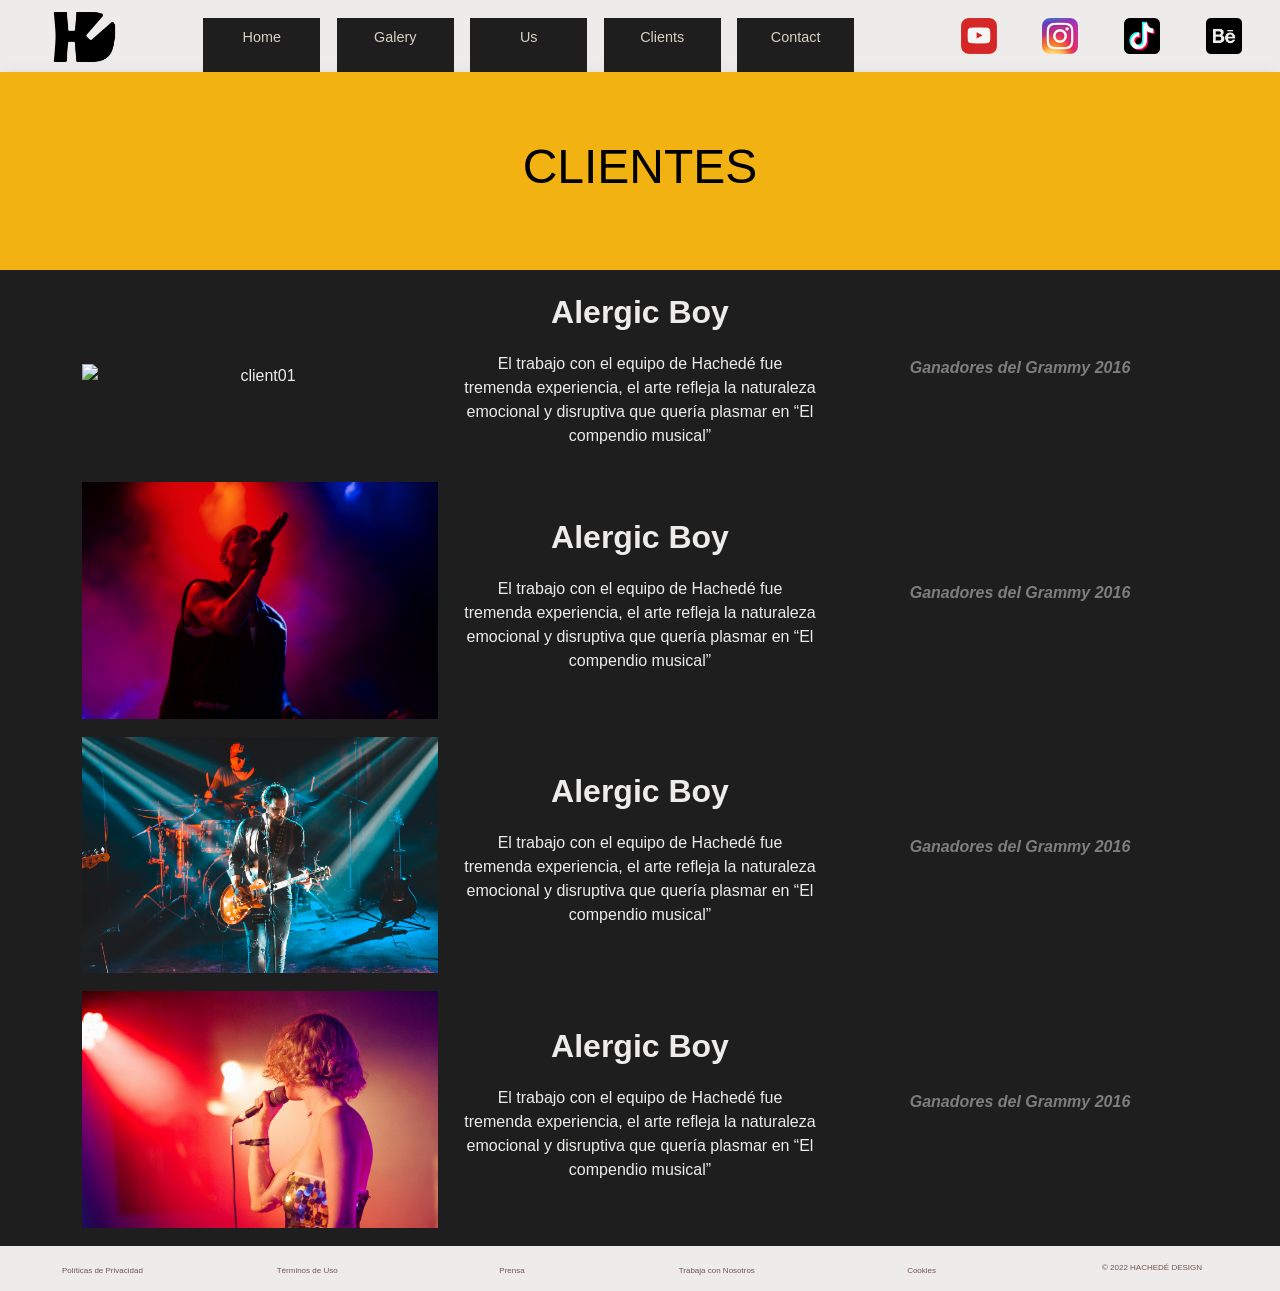
==== html/clients.html @ da728902 "version04" ====
<!DOCTYPE html>
<html lang="en">
<head>
    <meta charset="UTF-8">
    <meta http-equiv="X-UA-Compatible" content="IE=edge">
    <meta name="viewport" content="width=device-width, initial-scale=1.0">
    <link href="https://cdn.jsdelivr.net/npm/bootstrap@5.2.0/dist/css/bootstrap.min.css" rel="stylesheet" integrity="sha384-gH2yIJqKdNHPEq0n4Mqa/HGKIhSkIHeL5AyhkYV8i59U5AR6csBvApHHNl/vI1Bx" crossorigin="anonymous">
    <link rel="stylesheet" href="../css/style.css">
    <title>Clients</title>
</head>
<body>
    <div class="grid_client">

        <!-- Inicio del encabezado (Logo + Nav + RRSS) --> 
    
        <header class="client_header">
            <nav class="nav">
                <div class="div_nav">
                    <div class="div_logo">
                        <a href="../index.html">
                            <img src="../img/logo.png" alt="logo" >
                        </a>
                    </div>
                    <div class="div_links">
                        <ul class="list_links">
                            <li>
                                <a href="../index.html">Home</a>
                            </li>
                            <li>
                                <a href="galery.html">Galery</a>
                            </li>
                            <li>
                                <a href="us.html">Us</a>
                            </li>
                            <li>
                                <a href="clients.html">Clients</a>
                            </li>
                            <li>
                                <a href="contact.html">Contact</a>
                            </li>
                        </ul>
                    </div>
                    <div class="div_rrss">
                        <ul>
                            <li>
                                <a href="#">
                                    <img src="../img/youtube_icon.png" alt="youtube_icon">
                                </a>
                            </li>
                            <li>
                                <a href="#">
                                    <img src="../img/instagram_icon.png" alt="instagram_icon">
                                </a>
                            </li>
                            <li>
                                <a href="#">
                                    <img src="../img/tiktok_icon.png" alt="tiktok_icon">
                                </a>
                            </li>
                            <li>
                                <a href="#">
                                    <img src="../img/behance_icon.png" alt="behance_icon">
                                </a>
                            </li>
                        </ul>
                    </div>
                </div>
            </nav>
        </header>
      
        <!-- Final del encabezado (Logo + Nav + RRSS) --> 
        <!-- Inicio del contenido de la página --> 

        <main class="client_main">
            <div class="main_client_div">
                <div class="client_title_div">
                    <h2>CLIENTES</h2>
                </div>
                <div class="client_principal_div">
                    <div class="container text-center">
                        <div class="row">
                          <div class="col-4">
                            <img src="../img/client01_img01.jpg" class="clientimg" alt="client01">
                          </div>
                          <div class="col-4">
                            <p class="client01_title">Alergic Boy</p>
                            <p class="client01_description">
                                El trabajo con el equipo de Hachedé fue tremenda experiencia, 
                                el arte refleja la naturaleza emocional y disruptiva que quería plasmar 
                                en “El compendio musical”
                            </p>
                          </div>
                          <div class="col-4">
                            <p class="client_premiation">
                                Ganadores del Grammy 2016
                            </p>
                          </div>
                        </div>
                        <div class="row">
                            <div class="col">
                                <img src="../img/client02_img01.jpg" class="clientimg" alt="client02">
                            </div>
                            <div class="col">
                                <p class="client01_title">Alergic Boy</p>
                                <p class="client01_description">
                                    El trabajo con el equipo de Hachedé fue tremenda experiencia, 
                                    el arte refleja la naturaleza emocional y disruptiva que quería plasmar 
                                    en “El compendio musical”
                                </p>
                            </div>
                            <div class="col">
                                <p class="client_premiation">
                                    Ganadores del Grammy 2016
                                </p>
                            </div>
                        </div>
                        <div class="row">
                            <div class="col">
                                <img src="../img/client03_img01.jpg" class="clientimg" alt="client03">
                            </div>
                            <div class="col">
                                <p class="client01_title">Alergic Boy</p>
                                <p class="client01_description">
                                    El trabajo con el equipo de Hachedé fue tremenda experiencia, 
                                    el arte refleja la naturaleza emocional y disruptiva que quería plasmar 
                                    en “El compendio musical”
                                </p>
                            </div>
                            <div class="col">
                                <p class="client_premiation">
                                    Ganadores del Grammy 2016
                                </p>
                            </div>
                        </div>
                        <div class="row">
                            <div class="col">
                                <img src="../img/client04_img01.jpg" class="clientimg" alt="client04">
                            </div>
                            <div class="col">
                                <p class="client01_title">Alergic Boy</p>
                                <p class="client01_description">
                                    El trabajo con el equipo de Hachedé fue tremenda experiencia, 
                                    el arte refleja la naturaleza emocional y disruptiva que quería plasmar 
                                    en “El compendio musical”
                                </p>
                            </div>
                            <div class="col">
                                <p class="client_premiation">
                                    Ganadores del Grammy 2016
                                </p>
                            </div>
                        </div>
                    </div>
                </div>
            </div>
        </main>

        <!-- Final del contenido de la página --> 
        <!-- Inicio del footer --> 
    
        <footer class="client_footer">
            <div class="div_footer">
                <ul class="list_footer">
                    <li>
                        <a href="#">
                            Políticas de Privacidad
                        </a>
                    </li>
                    <li>
                        <a href="#">
                            Términos de Uso
                        </a>
                    </li>
                    <li>
                        <a href="#">
                            Prensa
                        </a>
                    </li>
                    <li>
                        <a href="#">
                            Trabaja con Nosotros
                        </a>
                    </li>
                    <li>
                        <a href="#">
                            Cookies
                        </a>
                    </li>
                </ul>
                <span>
                    © 2022 HACHEDÉ DESIGN
                </span>
            </div>
        </footer>
        
        <!-- Final del footer --> 
    
    </div>

<script src="https://cdn.jsdelivr.net/npm/bootstrap@5.2.0/dist/js/bootstrap.bundle.min.js" integrity="sha384-A3rJD856KowSb7dwlZdYEkO39Gagi7vIsF0jrRAoQmDKKtQBHUuLZ9AsSv4jD4Xa" crossorigin="anonymous"></script>
</body>
</html>
---- css/style.css ----
/*resset*/

* {
margin: 0px;
padding: 0px;
font-family: helvetica, sans-serif;
}

/*general*/

a {
    text-decoration: none;
    color: rgb(237, 236, 234);
}

ul {
    list-style: none;
}

/*index grid desktop*/

.grid_index {
    display: grid;
    grid-template-columns: 100vw;
    grid-template-rows: 8vh 87vh 5vh;
    grid-template-areas:    "a1"
                            "a2"
                            "a3";
}

.index_header {
    grid-area: a1;
}

.index_main {
    grid-area: a2;
}

.index_footer {
    grid-area: a3;
}

/* nav */

.nav {
    height: 100%;
}

.div_nav {
    display: flex;
    flex-direction: row;
    height: 100%;
    width: 100%;
    justify-content: space-between;
    align-items: center;
    background-color:rgb(237, 236, 234);
}

/*logo*/

.div_logo {
    display: flex;
    height: 100%;
    width: 15%;
    justify-content: center;
}

.div_logo img {
    height: 100%;
}

.div_logo:hover {
    animation-name: scale;
    animation-duration: 1s;
    animation-fill-mode: forwards;
}


/*links*/

.div_links {
    display: flex;
    height: 100%;
    width: 65%;
    align-items: flex-end;  
    justify-content: center;   
}

.div_links ul {
    display: flex;
    height: 75%;
    width: 90%;
    margin: 0;
    padding: 0;
    justify-content: space-between;
}

.div_links li {
    display: flex;
    background-color:rgb(30, 30, 30);
    width: 18%;
    align-items: center;  
    justify-content: center;  
    transition: 0.3s ease all;
    position: relative;
    overflow: hidden;
    z-index: 1;
}


.div_links li::after {
    content: "";
    background-color: rgb(242, 178, 17);
    color: black;
    height: 100%;
    width: 100%;
    position: absolute;
    z-index: 1;
    bottom: -6.1vh;
    left: 0px;
    transition: 0.2s ease-in-out all;
}

.list_links li a {
    display: block;
    text-align: center;
    padding-top: 8%;
    margin: 0px;
    width: 100%;
    height: 100%;
    font-size: 0.9rem;
    z-index: 2;
    transition: 0.3s ease all;
    color: rgb(215, 209, 195);
}

.list_links li a:hover {
    padding-bottom: 2vh;
    z-index: 2;
    transition: 0.2s ease all;
    color: rgb(0, 0, 0);
}

.div_links li:hover::after {
    bottom: 0vh;
}

/*rrss*/

.div_rrss {
    display: flex;
    height: 100%;
    width: 35%;
    align-items: center;  
    justify-content: center;   
}

.div_rrss ul {
    display: flex;
    height: 50%;
    width: 90%;
    margin: 0;
    justify-content: space-between;
}

.div_rrss li {
    display: flex;
    height: 100%;
    width: 23%;
    justify-content: center;

}

.div_rrss img {
    display: flex;    
    height: 100%; 
}

.div_rrss img:hover {
    animation-name: scale;
    animation-duration: 1s;
    animation-fill-mode: forwards;
}


/*Banner*/

.banner {
    display: flex;
    flex-direction: row-reverse;
    height: 100%;
    width: 100%;
    justify-content: space-between;
    align-items: center;
    background-image: url(../img/principal_img.jpg);
    background-size: cover;
    background-position: center;
    position: relative;
}

.banner::before {
    content: "";
    background: rgba(215, 209, 195, 0.126);
    position: absolute;
    height: 100%;
    width: 100%;
}

.banner_div {
    display: flex;
    flex-direction: column;    
    height: 40%;
    width: 50%; 
    margin-right: 1%; 
    justify-content: center;
    align-items: center;     
    text-align: center;
    background: linear-gradient(90deg, rgba(40, 40, 40, 0), rgba(40, 40, 40, 0.893), rgb(38, 38, 38), rgb(20, 20, 20));
    position: relative;
}

.banner h1 {
    font-size: 3.5rem;
    color: rgb(242, 178, 17);
}

.banner h2 { 
    font-size: 1.5rem;
    color: rgb(242, 178, 17);
}

.btn-dark {
    width: 10vw;
    height: 6vh;
    border-radius: 0px;
    border-width: 1px;
    border-color: rgb(242, 178, 17);
    background-color: rgba(0, 0, 0, 0);
}

/* card */
 
.mb-3 {
    margin-bottom: 0 !important;
}

.card {
    margin-left: 10%;
    margin-bottom: 0px;
    border-radius: 0px;
    border-width: 1px;
    border-color: rgb(31, 31, 31);
    background-color: rgba(43, 43, 43, 0.699);    
    height: 40%;
}

.card-header {
    border-color: rgb(31, 31, 31); 
    text-align: center;
    font-weight: 700;
}

/* footer */

.div_footer {
    display: flex;
    height: 100%;
    width: 100%; 
    align-items: center;   
    background-color:rgb(237, 236, 234);    
}

.div_footer ul {
    display: flex;
    width: 80%;  
    margin: 0;
    padding: 0;
    justify-content: space-around;      
}

.div_footer li {
    width: 18%;  
    text-align: center;  
    color: rgb(114, 85, 85);       
}

.div_footer span {
    width: 20%;  
    font-size: 0.5rem;
    text-align: center;
    color: rgb(114, 85, 85);     
}

.div_footer a {
    font-size: 0.5rem;  
    color: rgb(114, 85, 85);
}


/*galery grix desktop*/

.grid_galery {
    display: grid;
    grid-template-columns: 100%;
    grid-template-rows: 8vh auto 5vh;
    grid-template-areas:    "a1"
                            "a2"
                            "a3";
}

.galery_header {
    grid-area: a1;
}

.galery_main {
    grid-area: a2;
}

.galery_footer {
    grid-area: a3;
}


/*galery title*/

.div_title {
    display: flex;
    height: 22vh;
    padding-left: 3%;
    padding-right: 3%;
    justify-content: center;
    align-items: center;
    background-color:rgb(30, 30, 30);
    color: rgb(242, 178, 17);
    font-size: 1.5rem;
}

/*galery*/

.div_carrusel {
    height: 63vh;
    width: auto;  
}

.carousel-item img {
    height: 68vh;
}

.carousel-control-prev {
    margin-top: 15%;
}

.carousel-control-next {
    margin-top: 15%;    
}

/*album container grid*/

.album_container {
    display: grid;
    margin-top: 1px;
    grid-template-columns: 25% 50% 25%;
    grid-template-rows: 100%;
    grid-template-areas:    "a1 a2 a3"; 
}

.images_album_container {
    grid-area: a1 a3;
    display: flex;
    height: 100%;
    width: 100%;
    justify-content: center;   
}

.images_album_container img {
    width: 100%;
    filter: contrast(80%) brightness(80%);
}

.album_description_div {
    grid-area: a2;
    display: flex;
    flex-direction: column;
    height: 100%;
    width: 100%;
    justify-content: center;
    align-items: center;
    text-align: center;
    background-color: rgb(30, 30, 30);
}

.album_description_title {
    font-size: 1.5rem;
    font-weight: 600; 
    margin-bottom: 3vh;
    width: 90%;
    color: rgba(242, 178, 17, 0.936);
}

.album_description_group {
    font-size: 1.25rem;
    font-weight: 600;
    width: 90%;
    color: rgb(150, 150, 150);
}

.album_description_gender {
    font-weight: 600; 
    font-style: italic;   
    color: rgb(71, 71, 71);
    width: 90%;
}

.album_description {
    font-weight: 400;    
    width: 90%; 
    color: rgb(117, 117, 117);  
}

.album_container a {
    margin-top: 2vh;
    color: rgba(242, 178, 17, 0.557);
    width: 90%;
}

/*us grid desktop*/

.grid_us {
    display: grid;
    grid-template-columns: 100%;
    grid-template-rows: 8vh auto 5vh;
    grid-template-areas:    "a1"
                            "a2"
                            "a3";
}

.us_header {
    grid-area: a1;
}

.us_main {
    grid-area: a2;
    margin: 0;
    padding: 0;
}

.us_footer {
    grid-area: a3;
}

/* presentation */

.us_presentation_div {
    display: flex;
    flex-direction: column;
    height: 92vh;
    align-items: center;
    justify-content: center;
    text-align: center;
    background-image: url(../img/presentation_img.jpg);
    background-size: cover;
    background-position: center;
    position: relative;
    margin: 0;
    padding: 0;
}

.us_presentation_div::before {
    content: "";
    background: rgba(215, 209, 195, 0.397);
    position: absolute;
    height: 100%;
    width: 100%;
    z-index: 1;
}

.us_title {
    width: 100%;
    font-size: 3rem;
    z-index: 2;
}

.us_subtitle {
    width: 100%;   
    z-index: 2; 
}

.us_description {
    width: 70%;
    z-index: 2;
}

/* us title */

.our_team_title_div {
    display: flex;
    align-items: center;
    justify-content: end;
    height: 25vh;
    text-align: center;
    background-color: rgb(30, 30, 30);   
}

.our_team_title {
    width: 100%;
    font-size: 3rem;  
    color: rgb(242, 178, 17);
}

/* staff */

.staff_member_div {
    display: flex;
    flex-direction: column;
    justify-content: center;
    background-color:rgb(91, 92, 77);    
}

.staff_member_description_div {
    display: flex;
    height: 30vh;
    flex-direction: column;
    align-items: center;
    justify-content: center;
    background: linear-gradient(180deg,rgb(212, 207, 197), rgba(30, 30, 30, 0));
}

.staff_member_name {
    width: 100%;
    font-size: 2rem;
    font-weight: 900;
    text-transform: uppercase;
    text-align: center; 
}

.staff_member_position {
    width: 100%;
    font-size: 1rem;
    font-weight: 600;
    text-align: center;   
}

.staff_member_description {
    width: 70%;
    text-align: center;
    font-size: 1rem;      
}

.staff_member_img_div {
    display: flex;
    justify-content: center;
    height: 42vh;
}

.staff_member_img_div img {
    height: 100%;
    border-radius: 10%;
    box-shadow: 0 10px 20px rgba(255, 255, 255, 0.416), 0 6px 6px rgba(255, 255, 255, 0.416);  
}

.staff_member_rrss_div {
    display: flex;
    align-items: center;
    justify-content: center;
    height: 12vh;
    margin-top: 2vh;
    margin-bottom: 2vh;
    background-color:rgb(242, 178, 17);      
}

.staff_member_rrss_list {
    display: flex;
    height: 35%;
    width: 90%;
    justify-content: center;
}

.staff_member_rrss_list li {
    display: flex;
    width: 10%;
    justify-content: center;

}

.staff_member_rrss_list img {
    height: 100%; 
}

/* table */

.table_div {
    display: flex;
    flex-direction: column;
    width: 100%;
    justify-content: center;
    align-items: center;
    background-color: rgb(30, 30, 30);    
}

.table_div p {
    color: white;
    font-size: 2rem;
    margin-top: 10vh;
    text-transform: uppercase;
    font-weight: 900;
}

.table {
    background-color: rgb(30, 30, 30);
    color: white;
    height: 50vh;
    width: 60%;
    text-align: center;
    border-width: 1px;
    border-color: rgb(196, 196, 196);
    margin-top: 10vh;
    margin-bottom: 18vh;
}

thead th {
    padding-top: 2vh;    
    padding-bottom: 2vh;
}


tbody th {
    padding-top: 2vh;    
    padding-bottom: 2vh;   
}

tbody td {
    padding-top: 2vh;    
    padding-bottom: 2vh;   
}

:root {
    --bs-body-color:none;
}



/* client */

.grid_client {
    display: grid;
    grid-template-columns: 100%;
    grid-template-rows: 8vh auto 5vh;
    grid-template-areas:    "a1"
                            "a2"
                            "a3";
}

.client_header {
    grid-area: a1;
}

.client_main {
    grid-area: a2;
}

.client_footer {
    grid-area: a3;
}

/* client general */

.client_title_div {
    display: flex;
    align-items: center;
    height: 22vh;
    justify-content: center;
    margin-bottom: 0;
    background-color: rgb(242, 178, 17); 
    box-shadow: 0 10px 20px rgba(0,0,0,0.19), 0 6px 6px rgba(0,0,0,0.23);      
}

.client_title_div h2 {
    font-size: 3rem;
}

.client_principal_div {
    background-color: rgb(30, 30, 30);
}

.clientimg {
    width: 100%;
    height: auto;
}

.container {
    padding-top: 2vh;
}

.row div {
    display: flex;
    flex-direction: column;
    justify-content: center;
    align-items: center;
    background-color: rgb(30, 30, 30);
    margin-bottom: 2vh;
    color: rgb(237, 236, 234);
}

.client01_title {
    font-size: 2rem;
    font-weight: 900;
}

.client_premiation {
    color: rgb(126, 126, 126); 
    font-weight: 900;
    font-style: italic;   
}

/* form grid desktop */

.grid_contact {
    background-color: rgb(237, 236, 234);
    display: grid;
    grid-template-columns: 100%;
    grid-template-rows: 8vh auto 5vh;
    grid-template-areas:    "a1"
                            "a2"
                            "a3";
}

/* form */

.contact_data_div {
    display: flex;
    flex-direction: column;
    align-items: center;  
    background-color: rgb(237, 236, 234);      
}

.contact_data_title {
    display: flex;
    height: 25vh;
    width: 100%;
    font-size: 3rem;
    font-weight: 600;
    text-align: center;
    justify-content: center;
    align-items: center;
    margin-bottom: 0;
    background-color: rgb(242, 178, 17);     
}

.data_title {
    font-size: 3rem;
    padding-top: 10vh;
    text-transform: uppercase;
    text-align: center;
    color: rgb(169, 169, 169);
}

.contact_data {
    display: flex;
    margin-top: 2%;
    margin-bottom: 2%;
    flex-direction: column;
    font-size: 1rem;
    font-weight: 600;
    height: 25vh;
    width: 50%; 
    justify-content: space-evenly;
    align-items: center;  
    background-color: rgb(191, 191, 191);    
}

.ubication_map_div {
    width: 50%;
    margin-bottom: 5vh;
    box-shadow: 0 10px 20px rgba(0,0,0,0.19), 0 6px 6px rgba(0,0,0,0.23);           
}

.iframe {
    width: 100%;
}

form {
    display: flex;
    flex-direction: column;
    height: auto;
    align-items: center;
    justify-content: space-around;
    background-color: rgb(30, 30, 30); 
    color: rgb(237, 236, 234);
    padding-bottom: 2vh;
}

.form_title {
    display: flex;
    align-items: flex-end;
    justify-content: center;
    height: 15vh;
    font-size: 2rem;
    font-weight: 600;
    text-align: center;
    background: linear-gradient(360deg,rgb(30, 30, 30), rgba(91, 92, 77)); 
    color: rgb(242, 178, 17);
    padding-bottom: 12vh;
}

.form_label {
    display: flex;
    flex-direction: column;
    height: 20vh;
    width: 50%;
    margin-top: 2vh;
    font-size: 1.5rem;
    justify-content: space-between;
    align-items: center;
}

.mb-3 {
    width: 100%;
    border: 0px;
    border-radius: 3px;
    text-align: center;
}

.form_radio {
    height: 15vh;
    margin-top: 20vh;
}

/* animations */

@keyframes scale {

    0% { 
        transform: scale(1);
    }

    100% { 
        transform: scale(1.1);
    }
}


/*media queri mobile*/

@media (max-width: 600px) {


    /* index grid mobile */

    .grid_index {
        display: grid;
        grid-template-columns: 100vw;
        grid-template-rows: 25vh 75vh 25vh;
        grid-template-areas:    "a1"
                                "a2"
                                "a3";
    }

    /* nav mobile */

    .div_nav {
        display: flex;
        flex-direction: column;
        height: 100%;
        width: 100%;
    }

    /* logo  mobile */

    .div_logo {
        height: 50%;
        width: 100%;
    }

    /* links  mobile */

    .div_links {
        height: 25%;
        width: 100%;
        align-items: center;
    }

    /* rrss  mobile */

    .div_rrss {
        display: flex;
        height: 25%;
        width: 100%;
    }

    .div_rrss ul {
        height: 75%;
        justify-content: center;
    }

    .div_rrss li {
        width: 20%;
        justify-content: center;
    }

    /*banner mobile*/
    
    .banner {
        flex-direction: column;
        justify-content: space-around;
    }

    .banner_div {
        width: 90%;
        margin: 0;        
    }

    .card {
        width: 90%;
        margin: 0;
    }

    .btn-dark {
        width: 20vw;
    }
    
    /* footer mobile */

    .div_footer {
        display: flex;
        flex-direction: column;
        justify-content: space-around;
    }

    .div_footer ul {
        display: flex;
        height: 80%;
        width: 100%;
        flex-direction: column;
        align-items: center;
    }

    .div_footer li {
        width: 25%; 
    }

    /* galery mobile */

    .grid_galery {
        display: grid;
        grid-template-columns: 100vw;
        grid-template-rows: 25vh 65vh 25vh;
        grid-template-areas:    "a1"
                                "a2"
                                "a3";
    }

    .div_title {
        text-align: center;
    }

    .div_carrusel {
        height: 63vh;
        width: auto;  
    }
    
    .carousel-item img {
        height: 68vh;
    }
    
    .carousel-control-prev {
        margin-top: 15%;
    }
    
    .carousel-control-next {
        margin-top: 15%;    
    }

    /* us grid mobile */

    .grid_us {
        display: grid;
        grid-template-columns: 100vw;
        grid-template-rows: 25vh auto 25vh;
        grid-template-areas:    "a1"
                                "a2"
                                "a3";
    }

    /* table */

    .table {
        width: 90%;
    }
    
    /* client grib mobile */

    .grid_client {
        display: grid;
        grid-template-columns: 100vw;
        grid-template-rows: 25vh auto 25vh;
        grid-template-areas:    "a1"
                                "a2"
                                "a3";
    }

    /* contact grib mobile */

    .grid_contact {
        display: grid;
        grid-template-columns: 100vw;
        grid-template-rows: 25vh 200vh 25vh;
        grid-template-areas:    "a1"
                                "a2"
                                "a3";
    }

    .contact_data_title {
        font-size: 5vh;
    }

    .contact_data {
        text-align: center;
        width: 90%;
    }

    .ubication_map_div {
        width: 90%;       
    }

    .form_label {
        width: 90%;
    }

    .comments_form_label {
        width: 90%;
    }

}
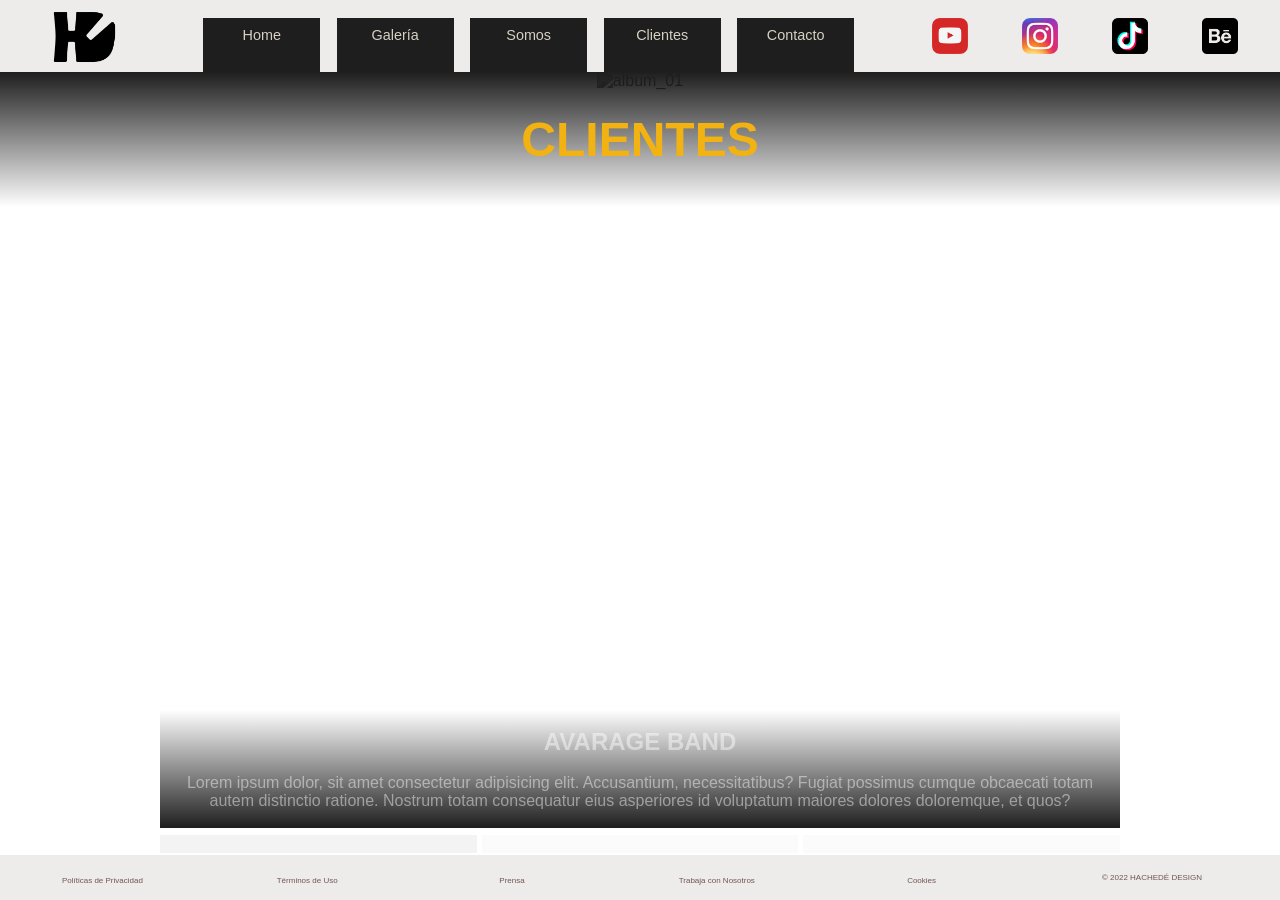
==== commit db85c1c2: "version06" ====
--- a/html/clients.html
+++ b/html/clients.html
@@ -4,7 +4,7 @@
     <meta charset="UTF-8">
     <meta http-equiv="X-UA-Compatible" content="IE=edge">
     <meta name="viewport" content="width=device-width, initial-scale=1.0">
-    <link href="https://cdn.jsdelivr.net/npm/bootstrap@5.2.0/dist/css/bootstrap.min.css" rel="stylesheet" integrity="sha384-gH2yIJqKdNHPEq0n4Mqa/HGKIhSkIHeL5AyhkYV8i59U5AR6csBvApHHNl/vI1Bx" crossorigin="anonymous">
+    <link href="https://unpkg.com/aos@2.3.1/dist/aos.css" rel="stylesheet">
     <link rel="stylesheet" href="../css/style.css">
     <title>Clients</title>
 </head>
@@ -27,16 +27,16 @@
                                 <a href="../index.html">Home</a>
                             </li>
                             <li>
-                                <a href="galery.html">Galery</a>
-                            </li>
-                            <li>
-                                <a href="us.html">Us</a>
-                            </li>
-                            <li>
-                                <a href="clients.html">Clients</a>
-                            </li>
-                            <li>
-                                <a href="contact.html">Contact</a>
+                                <a href="galery.html">Galería</a>
+                            </li>
+                            <li>
+                                <a href="us.html">Somos</a>
+                            </li>
+                            <li>
+                                <a href="clients.html">Clientes</a>
+                            </li>
+                            <li>
+                                <a href="contact.html">Contacto</a>
                             </li>
                         </ul>
                     </div>
@@ -73,81 +73,102 @@
 
         <main class="client_main">
             <div class="main_client_div">
-                <div class="client_title_div">
-                    <h2>CLIENTES</h2>
+                <div class="div_title" data-aos="fade-right">
+                    <h1>CLIENTES</h1>
                 </div>
                 <div class="client_principal_div">
-                    <div class="container text-center">
-                        <div class="row">
-                          <div class="col-4">
-                            <img src="../img/client01_img01.jpg" class="clientimg" alt="client01">
-                          </div>
-                          <div class="col-4">
-                            <p class="client01_title">Alergic Boy</p>
-                            <p class="client01_description">
-                                El trabajo con el equipo de Hachedé fue tremenda experiencia, 
-                                el arte refleja la naturaleza emocional y disruptiva que quería plasmar 
-                                en “El compendio musical”
-                            </p>
-                          </div>
-                          <div class="col-4">
-                            <p class="client_premiation">
-                                Ganadores del Grammy 2016
-                            </p>
-                          </div>
+                    <div class="carrusel">
+                        <div class="div_galery">
+                            <div class="div_carrusel" id="carrusel_div01client">
+                                <div class="div_cards" id="carrusel_card01client">
+                                    <img src="../img/client01_img01.jpg" alt="album_01">
+                                </div>
+                                <div class="div_arrows">
+                                    <a href="#carrusel_div03client">
+                                        <i class="bi bi-caret-left-fill"></i>
+                                    </a>
+                                    <a  href="#carrusel_div02client">
+                                        <i class="bi bi-caret-right-fill"></i>
+                                    </a>
+                                </div>
+                                <div class="album_description">
+                                    <h2>
+                                        Avarage Band
+                                    </h2>
+                                    <p>
+                                        Lorem ipsum dolor, sit amet consectetur adipisicing elit. Accusantium, necessitatibus? Fugiat possimus cumque obcaecati totam autem distinctio ratione. Nostrum totam consequatur eius asperiores id voluptatum maiores dolores doloremque, et quos?
+                                    </p>
+                                </div>
+                                <div class="divmark_01client">
+                                    <div id="mark_01client">
+                                    </div>
+                                </div>
+                            </div>
+                            <div class="div_carrusel" id="carrusel_div02client">
+                                <div class="div_cards" id="carrusel_card02client">
+                                    <img src="../img/client02_img01.jpg" alt="album_02">
+                                </div>
+                                <div class="div_arrows">
+                                    <a href="#carrusel_div01client">
+                                        <i class="bi bi-caret-left-fill"></i>
+                                    </a>
+                                    <a  href="#carrusel_div03client">
+                                        <i class="bi bi-caret-right-fill"></i>
+                                    </a>
+                                </div>
+                                <div class="album_description">
+                                    <h2>
+                                        Lil Not profitable
+                                    </h2>
+                                    <p>
+                                        Lorem ipsum dolor, sit amet consectetur adipisicing elit. Accusantium, necessitatibus? Fugiat possimus cumque obcaecati totam autem distinctio ratione. Nostrum totam consequatur eius asperiores id voluptatum maiores dolores doloremque, et quos?
+                                    </p>
+                                </div>
+                                <div class="divmark_02client">
+                                    <div id="mark_02client">
+                                    </div>
+                                </div>
+                            </div>
+                            <div class="div_carrusel" id="carrusel_div03client">
+                                <div class="div_cards" id="carrusel_card01client">
+                                    <img src="../img/client03_img01.jpg" alt="album_03">
+                                </div>
+                                <div class="div_arrows">
+                                    <a href="#carrusel_div02client">
+                                        <i class="bi bi-caret-left-fill"></i>
+                                    </a>
+                                    <a  href="#carrusel_div01client">
+                                        <i class="bi bi-caret-right-fill"></i>
+                                    </a>
+                                </div>
+                                <div class="album_description">
+                                    <h2>
+                                        Nobody knows group
+                                    </h2>
+                                    <p>
+                                        Lorem ipsum dolor, sit amet consectetur adipisicing elit. Accusantium, necessitatibus? Fugiat possimus cumque obcaecati totam autem distinctio ratione. Nostrum totam consequatur eius asperiores id voluptatum maiores dolores doloremque, et quos?
+                                    </p>
+                                </div>
+                                <div class="divmark_03client">
+                                    <div id="mark_03client">
+                                    </div>
+                                </div>
+                            </div>
                         </div>
-                        <div class="row">
-                            <div class="col">
-                                <img src="../img/client02_img01.jpg" class="clientimg" alt="client02">
-                            </div>
-                            <div class="col">
-                                <p class="client01_title">Alergic Boy</p>
-                                <p class="client01_description">
-                                    El trabajo con el equipo de Hachedé fue tremenda experiencia, 
-                                    el arte refleja la naturaleza emocional y disruptiva que quería plasmar 
-                                    en “El compendio musical”
-                                </p>
-                            </div>
-                            <div class="col">
-                                <p class="client_premiation">
-                                    Ganadores del Grammy 2016
-                                </p>
-                            </div>
-                        </div>
-                        <div class="row">
-                            <div class="col">
-                                <img src="../img/client03_img01.jpg" class="clientimg" alt="client03">
-                            </div>
-                            <div class="col">
-                                <p class="client01_title">Alergic Boy</p>
-                                <p class="client01_description">
-                                    El trabajo con el equipo de Hachedé fue tremenda experiencia, 
-                                    el arte refleja la naturaleza emocional y disruptiva que quería plasmar 
-                                    en “El compendio musical”
-                                </p>
-                            </div>
-                            <div class="col">
-                                <p class="client_premiation">
-                                    Ganadores del Grammy 2016
-                                </p>
-                            </div>
-                        </div>
-                        <div class="row">
-                            <div class="col">
-                                <img src="../img/client04_img01.jpg" class="clientimg" alt="client04">
-                            </div>
-                            <div class="col">
-                                <p class="client01_title">Alergic Boy</p>
-                                <p class="client01_description">
-                                    El trabajo con el equipo de Hachedé fue tremenda experiencia, 
-                                    el arte refleja la naturaleza emocional y disruptiva que quería plasmar 
-                                    en “El compendio musical”
-                                </p>
-                            </div>
-                            <div class="col">
-                                <p class="client_premiation">
-                                    Ganadores del Grammy 2016
-                                </p>
+                        <div class="div_principalcounter">
+                            <div class="div_counterimg">
+                                <a href="#carrusel_div01client">
+                                    <div class="carrusel_divicon">
+                                    </div>                              
+                                </a>
+                                <a  href="#carrusel_div02client">
+                                    <div class="carrusel_divicon">
+                                    </div>                          
+                                </a>
+                                <a  href="#carrusel_div03client">
+                                    <div class="carrusel_divicon">
+                                    </div>                         
+                                </a>
                             </div>
                         </div>
                     </div>
@@ -196,7 +217,10 @@
         <!-- Final del footer --> 
     
     </div>
-
+<script src="https://unpkg.com/aos@2.3.1/dist/aos.js"></script>
+<script>
+    AOS.init();
+</script>
 <script src="https://cdn.jsdelivr.net/npm/bootstrap@5.2.0/dist/js/bootstrap.bundle.min.js" integrity="sha384-A3rJD856KowSb7dwlZdYEkO39Gagi7vIsF0jrRAoQmDKKtQBHUuLZ9AsSv4jD4Xa" crossorigin="anonymous"></script>
 </body>
 </html>
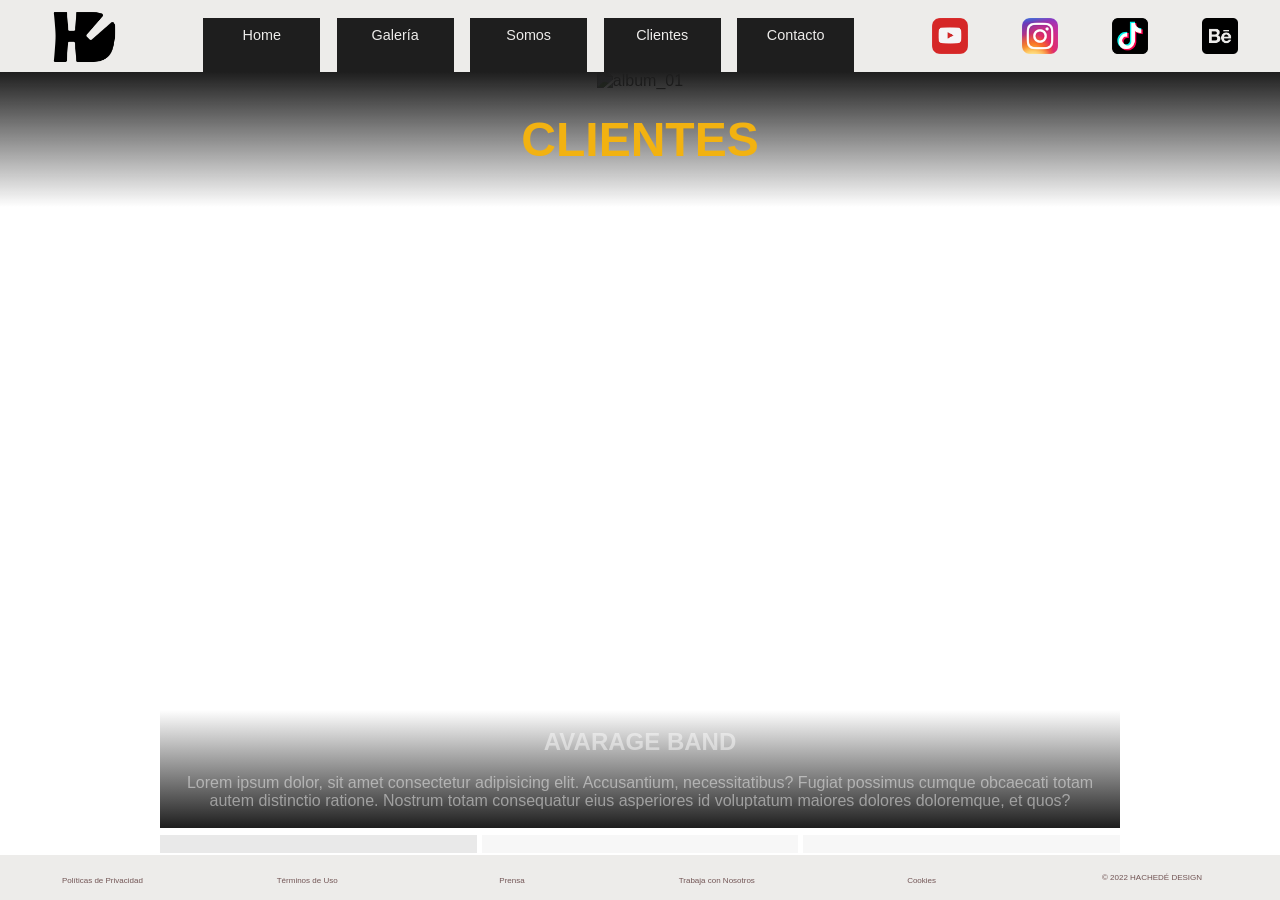
==== commit 2437e284: "version07" ====
--- a/html/clients.html
+++ b/html/clients.html
@@ -6,7 +6,7 @@
     <meta name="viewport" content="width=device-width, initial-scale=1.0">
     <link href="https://unpkg.com/aos@2.3.1/dist/aos.css" rel="stylesheet">
     <link rel="stylesheet" href="../css/style.css">
-    <title>Clients</title>
+    <title>Clientes</title>
 </head>
 <body>
     <div class="grid_client">
@@ -15,7 +15,7 @@
     
         <header class="client_header">
             <nav class="nav">
-                <div class="div_nav">
+                <div class="nav__div">
                     <div class="div_logo">
                         <a href="../index.html">
                             <img src="../img/logo.png" alt="logo" >
@@ -72,18 +72,18 @@
         <!-- Inicio del contenido de la página --> 
 
         <main class="client_main">
-            <div class="main_client_div">
+            <div>
                 <div class="div_title" data-aos="fade-right">
                     <h1>CLIENTES</h1>
                 </div>
                 <div class="client_principal_div">
                     <div class="carrusel">
-                        <div class="div_galery">
-                            <div class="div_carrusel" id="carrusel_div01client">
-                                <div class="div_cards" id="carrusel_card01client">
+                        <div class="carrusel__div">
+                            <div class="frame" id="carrusel_div01client">
+                                <div class="frame__cards" id="carrusel_card01client">
                                     <img src="../img/client01_img01.jpg" alt="album_01">
                                 </div>
-                                <div class="div_arrows">
+                                <div class="frame__arrows">
                                     <a href="#carrusel_div03client">
                                         <i class="bi bi-caret-left-fill"></i>
                                     </a>
@@ -91,7 +91,7 @@
                                         <i class="bi bi-caret-right-fill"></i>
                                     </a>
                                 </div>
-                                <div class="album_description">
+                                <div class="frame__description">
                                     <h2>
                                         Avarage Band
                                     </h2>
@@ -99,16 +99,16 @@
                                         Lorem ipsum dolor, sit amet consectetur adipisicing elit. Accusantium, necessitatibus? Fugiat possimus cumque obcaecati totam autem distinctio ratione. Nostrum totam consequatur eius asperiores id voluptatum maiores dolores doloremque, et quos?
                                     </p>
                                 </div>
-                                <div class="divmark_01client">
+                                <div class="frame__mark01">
                                     <div id="mark_01client">
                                     </div>
                                 </div>
                             </div>
-                            <div class="div_carrusel" id="carrusel_div02client">
-                                <div class="div_cards" id="carrusel_card02client">
+                            <div class="frame" id="carrusel_div02client">
+                                <div class="frame__cards" id="carrusel_card02client">
                                     <img src="../img/client02_img01.jpg" alt="album_02">
                                 </div>
-                                <div class="div_arrows">
+                                <div class="frame__arrows">
                                     <a href="#carrusel_div01client">
                                         <i class="bi bi-caret-left-fill"></i>
                                     </a>
@@ -116,7 +116,7 @@
                                         <i class="bi bi-caret-right-fill"></i>
                                     </a>
                                 </div>
-                                <div class="album_description">
+                                <div class="frame__description">
                                     <h2>
                                         Lil Not profitable
                                     </h2>
@@ -124,16 +124,16 @@
                                         Lorem ipsum dolor, sit amet consectetur adipisicing elit. Accusantium, necessitatibus? Fugiat possimus cumque obcaecati totam autem distinctio ratione. Nostrum totam consequatur eius asperiores id voluptatum maiores dolores doloremque, et quos?
                                     </p>
                                 </div>
-                                <div class="divmark_02client">
+                                <div class="frame__mark02">
                                     <div id="mark_02client">
                                     </div>
                                 </div>
                             </div>
-                            <div class="div_carrusel" id="carrusel_div03client">
-                                <div class="div_cards" id="carrusel_card01client">
+                            <div class="frame" id="carrusel_div03client">
+                                <div class="frame__cards" id="carrusel_card01client">
                                     <img src="../img/client03_img01.jpg" alt="album_03">
                                 </div>
-                                <div class="div_arrows">
+                                <div class="frame__arrows">
                                     <a href="#carrusel_div02client">
                                         <i class="bi bi-caret-left-fill"></i>
                                     </a>
@@ -141,7 +141,7 @@
                                         <i class="bi bi-caret-right-fill"></i>
                                     </a>
                                 </div>
-                                <div class="album_description">
+                                <div class="frame__description">
                                     <h2>
                                         Nobody knows group
                                     </h2>
@@ -149,24 +149,24 @@
                                         Lorem ipsum dolor, sit amet consectetur adipisicing elit. Accusantium, necessitatibus? Fugiat possimus cumque obcaecati totam autem distinctio ratione. Nostrum totam consequatur eius asperiores id voluptatum maiores dolores doloremque, et quos?
                                     </p>
                                 </div>
-                                <div class="divmark_03client">
+                                <div class="frame__mark03">
                                     <div id="mark_03client">
                                     </div>
                                 </div>
                             </div>
                         </div>
-                        <div class="div_principalcounter">
-                            <div class="div_counterimg">
+                        <div class="counter">
+                            <div class="counter__div">
                                 <a href="#carrusel_div01client">
-                                    <div class="carrusel_divicon">
+                                    <div class="div__icon">
                                     </div>                              
                                 </a>
                                 <a  href="#carrusel_div02client">
-                                    <div class="carrusel_divicon">
+                                    <div class="div__icon">
                                     </div>                          
                                 </a>
                                 <a  href="#carrusel_div03client">
-                                    <div class="carrusel_divicon">
+                                    <div class="div__icon">
                                     </div>                         
                                 </a>
                             </div>
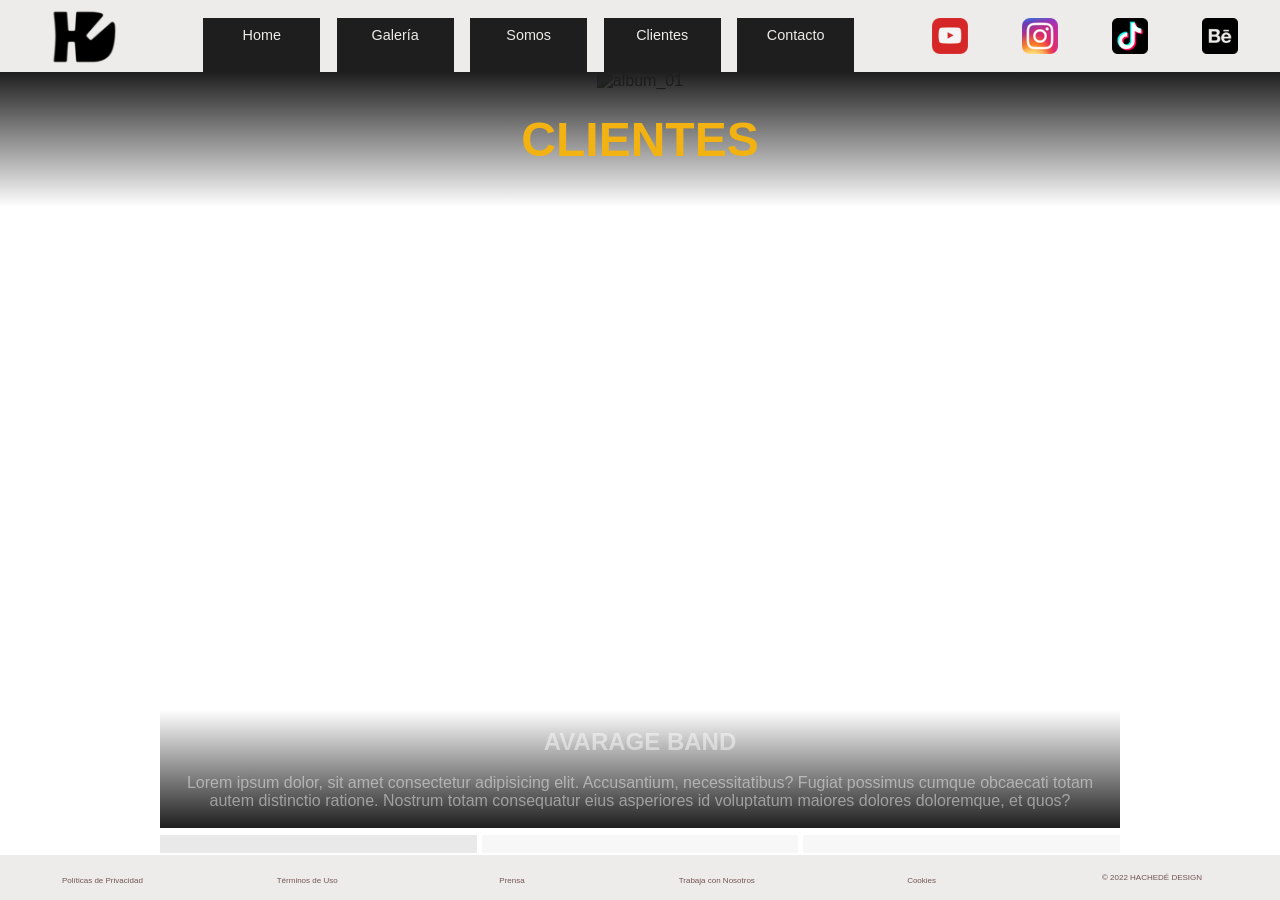
==== commit 46c1b552: "version11" ====
--- a/html/clients.html
+++ b/html/clients.html
@@ -6,7 +6,9 @@
     <meta name="viewport" content="width=device-width, initial-scale=1.0">
     <link href="https://unpkg.com/aos@2.3.1/dist/aos.css" rel="stylesheet">
     <link rel="stylesheet" href="../css/style.css">
-    <title>Clientes</title>
+    <title>Nuestros clientes | Hachedé</title>
+    <meta name="description" content="Hachedé ha estado trabajando durante 10 años de la mano con reconocidos referentes del sector musical.">
+    <meta name="keywords" content="arte album, diseño portada, portada album, diseño música, avarage band, lil not profitable, nobody knows group">
 </head>
 <body>
     <div class="grid_client">
@@ -81,7 +83,10 @@
                         <div class="carrusel__div">
                             <div class="frame" id="carrusel_div01client">
                                 <div class="frame__cards" id="carrusel_card01client">
-                                    <img src="../img/client01_img01.jpg" alt="album_01">
+                                    <img src="../img/client01_img01.jpg" alt="album_01" class="img_desktop">
+                                </div>
+                                <div class="frame__cards" id="carrusel_card01client_m">
+                                    <img src="../img/client01_mobile.jpg" alt="album_01" class="img_mobile">
                                 </div>
                                 <div class="frame__arrows">
                                     <a href="#carrusel_div03client">
@@ -99,14 +104,17 @@
                                         Lorem ipsum dolor, sit amet consectetur adipisicing elit. Accusantium, necessitatibus? Fugiat possimus cumque obcaecati totam autem distinctio ratione. Nostrum totam consequatur eius asperiores id voluptatum maiores dolores doloremque, et quos?
                                     </p>
                                 </div>
-                                <div class="frame__mark01">
+                                <div class="frame__mark--01">
                                     <div id="mark_01client">
                                     </div>
                                 </div>
                             </div>
                             <div class="frame" id="carrusel_div02client">
                                 <div class="frame__cards" id="carrusel_card02client">
-                                    <img src="../img/client02_img01.jpg" alt="album_02">
+                                    <img src="../img/client02_img01.jpg" alt="album_02" class="img_desktop">
+                                </div>
+                                <div class="frame__cards" id="carrusel_card02client_m">
+                                    <img src="../img/client02_mobile.jpg" alt="album_02" class="img_mobile">
                                 </div>
                                 <div class="frame__arrows">
                                     <a href="#carrusel_div01client">
@@ -124,14 +132,17 @@
                                         Lorem ipsum dolor, sit amet consectetur adipisicing elit. Accusantium, necessitatibus? Fugiat possimus cumque obcaecati totam autem distinctio ratione. Nostrum totam consequatur eius asperiores id voluptatum maiores dolores doloremque, et quos?
                                     </p>
                                 </div>
-                                <div class="frame__mark02">
+                                <div class="frame__mark--02">
                                     <div id="mark_02client">
                                     </div>
                                 </div>
                             </div>
                             <div class="frame" id="carrusel_div03client">
-                                <div class="frame__cards" id="carrusel_card01client">
-                                    <img src="../img/client03_img01.jpg" alt="album_03">
+                                <div class="frame__cards" id="carrusel_card03client">
+                                    <img src="../img/client03_img01.jpg" alt="album_03" class="img_desktop">
+                                </div>
+                                <div class="frame__cards" id="carrusel_card03client_m">
+                                    <img src="../img/client03_mobile.jpg" alt="album_03" class="img_mobile">
                                 </div>
                                 <div class="frame__arrows">
                                     <a href="#carrusel_div02client">
@@ -149,7 +160,7 @@
                                         Lorem ipsum dolor, sit amet consectetur adipisicing elit. Accusantium, necessitatibus? Fugiat possimus cumque obcaecati totam autem distinctio ratione. Nostrum totam consequatur eius asperiores id voluptatum maiores dolores doloremque, et quos?
                                     </p>
                                 </div>
-                                <div class="frame__mark03">
+                                <div class="frame__mark--03">
                                     <div id="mark_03client">
                                     </div>
                                 </div>
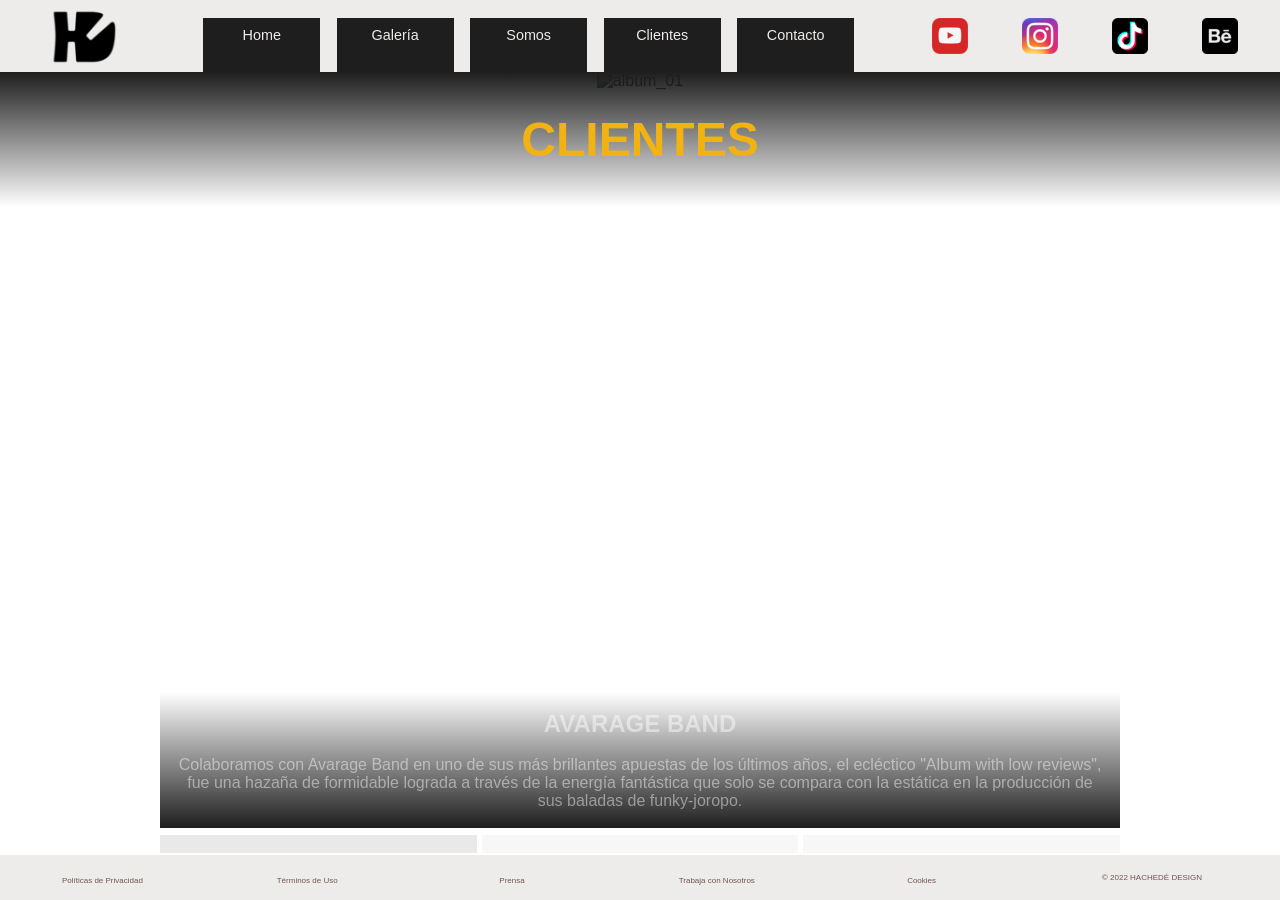
==== commit 8cab78db: "version12" ====
--- a/html/clients.html
+++ b/html/clients.html
@@ -101,7 +101,7 @@
                                         Avarage Band
                                     </h2>
                                     <p>
-                                        Lorem ipsum dolor, sit amet consectetur adipisicing elit. Accusantium, necessitatibus? Fugiat possimus cumque obcaecati totam autem distinctio ratione. Nostrum totam consequatur eius asperiores id voluptatum maiores dolores doloremque, et quos?
+                                        Colaboramos con Avarage Band en uno de sus más brillantes apuestas de los últimos años, el ecléctico "Album with low reviews", fue una hazaña de formidable lograda a través de la energía fantástica que solo se compara con la estática en la producción de sus baladas de funky-joropo.
                                     </p>
                                 </div>
                                 <div class="frame__mark--01">
@@ -129,7 +129,7 @@
                                         Lil Not profitable
                                     </h2>
                                     <p>
-                                        Lorem ipsum dolor, sit amet consectetur adipisicing elit. Accusantium, necessitatibus? Fugiat possimus cumque obcaecati totam autem distinctio ratione. Nostrum totam consequatur eius asperiores id voluptatum maiores dolores doloremque, et quos?
+                                        El alimento al alma que fue el álbum "Songs to nobody", fue una divertida colaboración entre una propuesta transgresora tanto a nivel gráfico como musical, donde la naturaleza incisiva del sonido Hard rock cumbia permeó en el imaginario technicolor del diseño final. Fue un gusto trabajar con un amigo asiduo de la casa Hachedé.
                                     </p>
                                 </div>
                                 <div class="frame__mark--02">
@@ -157,7 +157,7 @@
                                         Nobody knows group
                                     </h2>
                                     <p>
-                                        Lorem ipsum dolor, sit amet consectetur adipisicing elit. Accusantium, necessitatibus? Fugiat possimus cumque obcaecati totam autem distinctio ratione. Nostrum totam consequatur eius asperiores id voluptatum maiores dolores doloremque, et quos?
+                                        La magia involucrada en este proyecto nos topó por sorpresa, la conexión fue inmediata con uno de nuestros héroes personales, el lead singer Otto Tonys. La estética blues sacrosanta de "This is not an album" es tan clara que plasmar las líneas gráficas se sintió muy natural. Pocas veces trabajar con un grupo se hizo tan fácil como con nuestros amigos personales del post rap folk.
                                     </p>
                                 </div>
                                 <div class="frame__mark--03">
